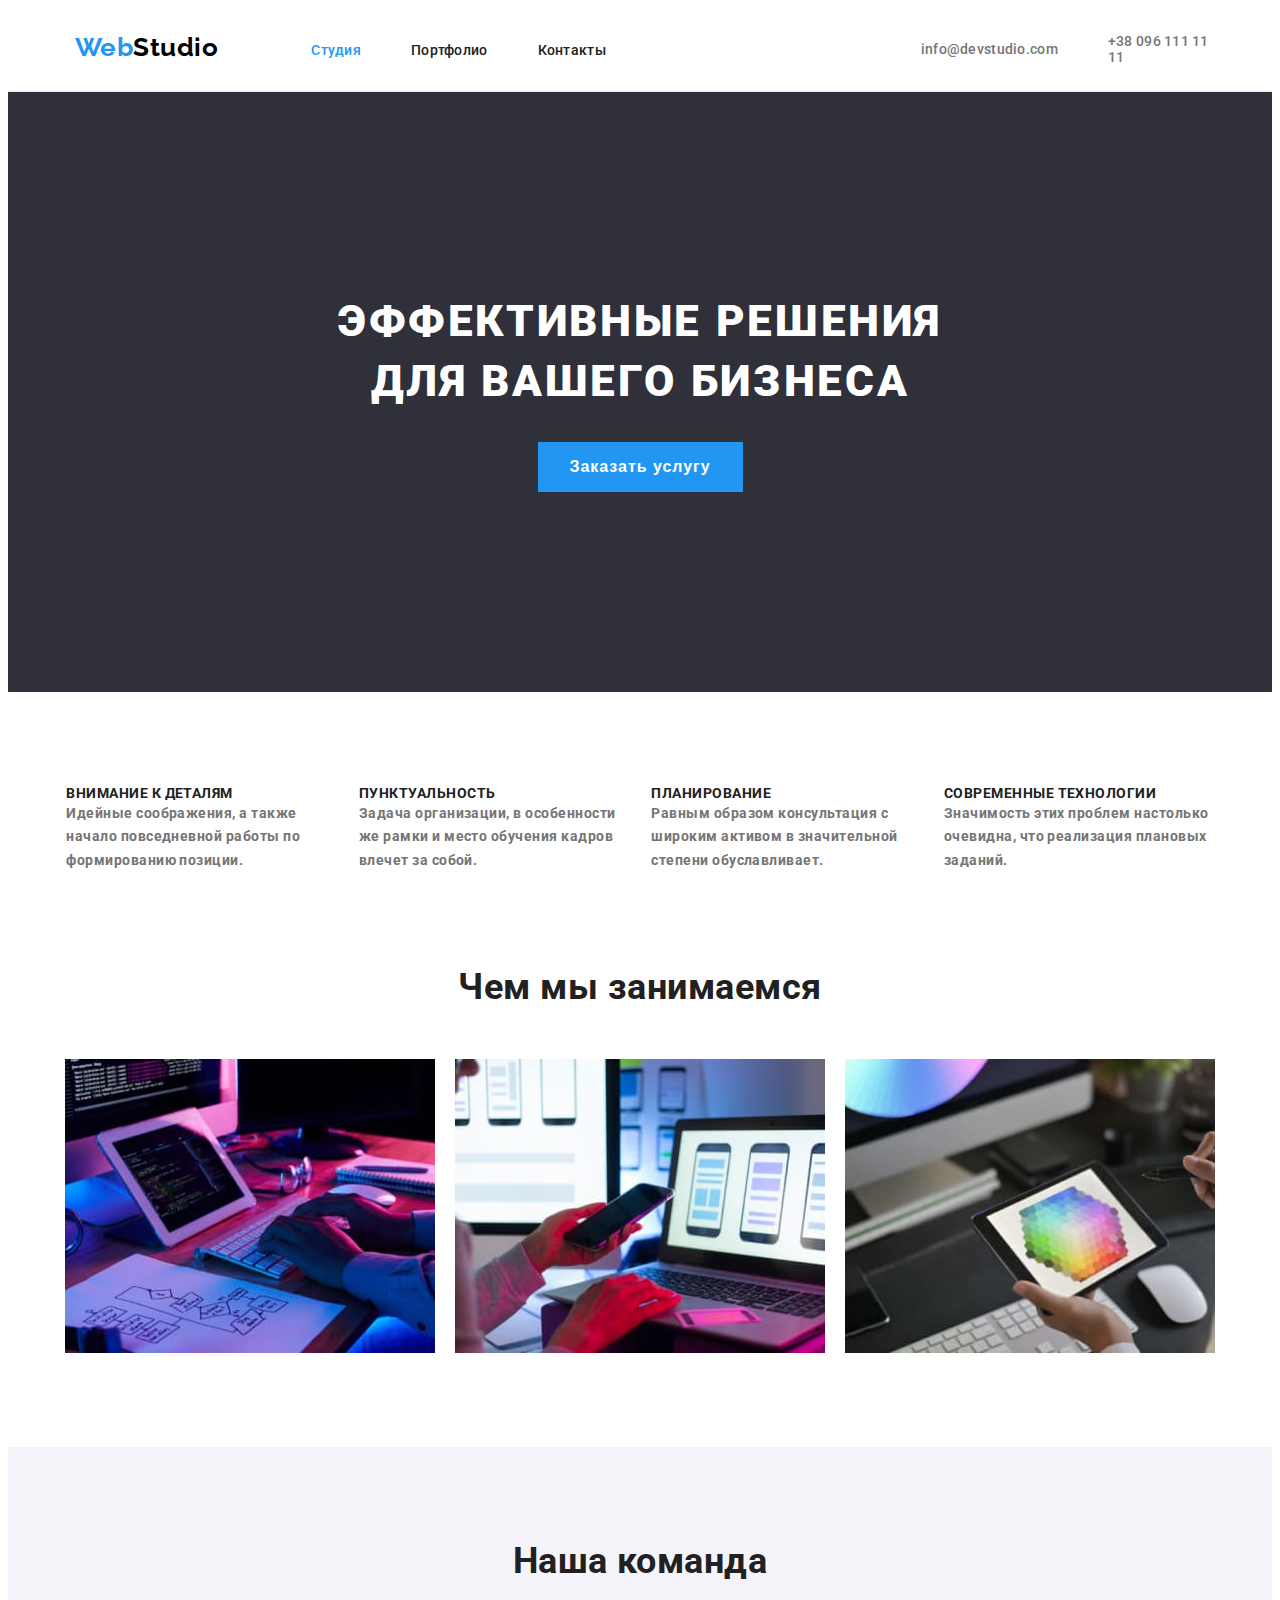
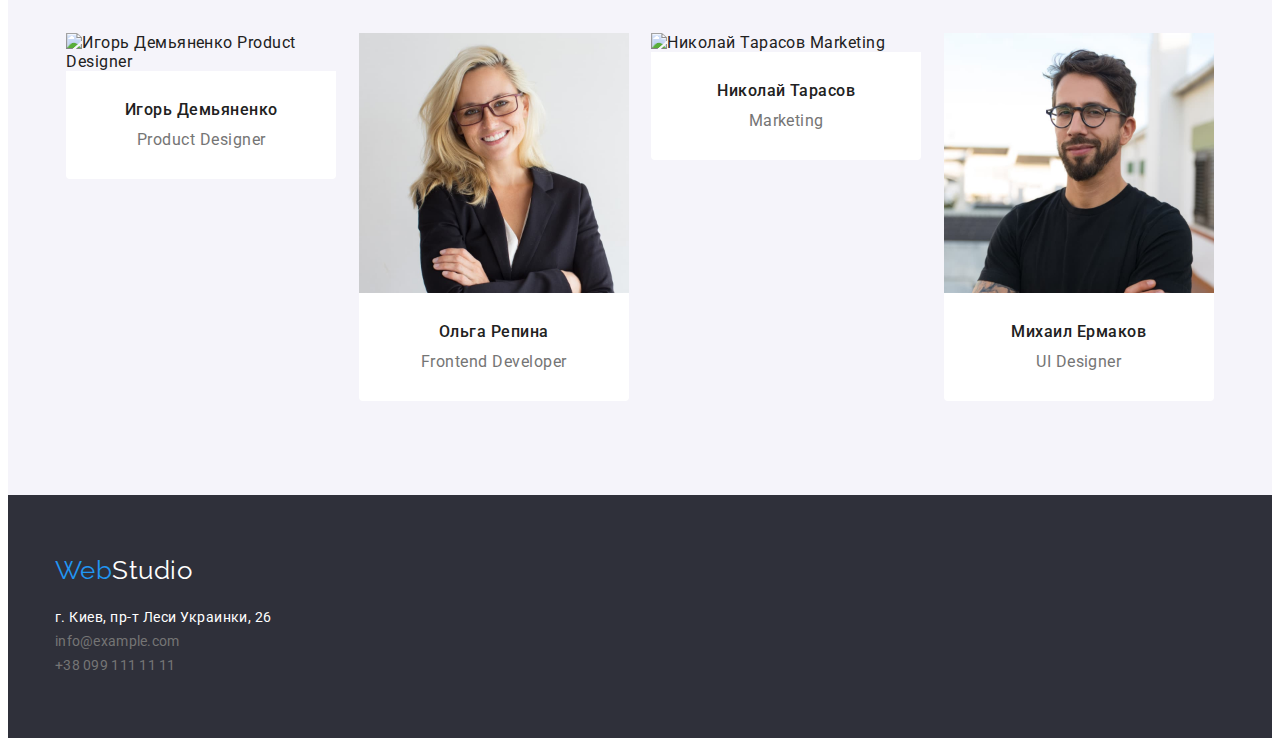
==== index.html @ cb8a816f "3" ====
<!DOCTYPE html>
<html lang="ru">
  <head>
    <meta charset="UTF-8" />
    <meta http-equiv="X-UA-Compatible" content="IE=edge" />
    <meta name="viewport" content="width=device-width, initial-scale=1.0" />
    <title>Студия</title>
    <link href="https://fonts.googleapis.com/css2?family=Raleway:wght@700&family=Roboto:wght@400;500;700;900&display=swap"
      rel="stylesheet" />
    <link rel="stylesheet" href="https://cdnjs.cloudflare.com/ajax/libs/modern-normalize/1.1.0/modern-normalize.min.css"
      integrity="sha512-wpPYUAdjBVSE4KJnH1VR1HeZfpl1ub8YT/NKx4PuQ5NmX2tKuGu6U/JRp5y+Y8XG2tV+wKQpNHVUX03MfMFn9Q=="
      crossorigin="anonymous" referrerpolicy="no-referrer" />
    <link rel="stylesheet" href="./css/style.css" />
    
  </head>
  <body>
    <!-- Header -->
    <header class="header">
      <div class="container hdr-container ">
        <nav class="hdr-nav">
          <a href="/" lang="en" class="logo hdr-logo"
            ><span class="hdr-first-logo">Web</span
            ><span class="hdr-second-logo">Studio</span></a>
          <ul class="hdr-list list">
            <li class="link-item">
              <a href="./index.html" class="hdr-link link current">Студия</a>
            </li>
            <li class="link-item">
              <a href="./portfolio.html" class="hdr-link link">Портфолио</a>
            </li>
            <li class="link-item">
              <a href="" class="hdr-link link">Контакты</a>
            </li>
          </ul>
        </nav>
        <div class="hdr-contacts-list"></div>
          <ul class="hdr-contacts list">
            <li class="hdr-contacts">
              <a href="mailto:info@devstudio.com" lang="en" class="contact-link link">info@devstudio.com</a>
            </li>
            <li class="hdr-contacts">
              <a href="tel:+380961111111" class="contact-link link">+38 096 111 11 11</a>
            </li>
          </ul>
        </div>
      </div>
    </header>
    <!-- Main -->
    <main class="main-studio">
      <section class="hero-section section">
        <div class="container">
          <h1 class="hero-title">Эффективные решения для вашего бизнеса</h1>
          <button type="button" class="hero-button">Заказать услугу</button>
        </div>
      </section>
      <!-- Достоинства компании -->
      <section class="dignity-company section">
        <div class="container">
          <h2  class="visually-hidden">Достоинства компании</h2>
          <ul class="dignity-list list">
            <li class="dignity-item">
              <a href="" class="dignity-link link">
                <h3 class="dignity-item-title">Внимание к деталям</h3>
                <p class="dignity-text">
                  Идейные соображения, а также начало повседневной работы по
                  формированию позиции.
                </p>
              </a>
            </li>
            <li class="container-item">
              <a href="" class="dignity-link link">
                <h3 class="dignity-item-title">Пунктуальность</h3>
                <p class="dignity-text">
                  Задача организации, в особенности же рамки и место обучения кадров
                  влечет за собой.
                </p>
              </a>
            </li>
            <li class="container-item">
              <a href="" class="dignity-link link">
                <h3 class="dignity-item-title">Планирование</h3>
                <p class="dignity-text">
                  Равным образом консультация с широким активом в значительной
                  степени обуславливает.
                </p>
              </a>
            </li>
            <li class="container-item">
              <a href="" class="dignity-link link">
                <h3 class="dignity-item-title">Современные технологии</h3>
                <p class="dignity-text">
                  Значимость этих проблем настолько очевидна, что реализация
                  плановых заданий.
                </p>
              </a>
            </li>
        </div>
        </ul>
      </section>
      <!-- О компании -->
      <section class="about-company section">
        <div class="container">
          <h2 class="about-company-title">Чем мы занимаемся</h2>
          <ul class="about-list">
            <li class="about-item">
              <img src="./images/code.jpg" alt="Написание кода" width="370" class="about-company-photo" />
            </li>
            <li class="about-item">
              <img src="./images/phone.jpg" alt="Адаптация под телефон" width="370" class="about-company-photo" />
            </li>
            <li class="about-item">
              <img src="./images/tablet.jpg" alt="Адаптация под планшет" width="370" class="about-company-photo" />
            </li>
          </ul>
        </div>
      </section>
      <!-- Команда компании -->
      <section class="team section">
        <div class="container">
          <h2 class="title-team">Наша команда</h2>
          <ul class="team-list">
            <li class="team-member">
              <img src="./images/igor.jpg" alt="Игорь Демьяненко Product Designer" width="270" class="photo-member" />
              <div class="team-title">
                <h3 class="title-member">Игорь Демьяненко</h3>
                <p lang="en" class="about-member">Product Designer</p>
              </div>
            </li>
            <li class="team-member">
              <img src="./images/olga.jpg" alt="Ольга Репина Frontend Developer" width="270" class="photo-member" />
              <div class="team-title">
                <h3 class="title-member">Ольга Репина</h3>
                <p lang="en" class="about-member">Frontend Developer</p>
              </div>
            </li>
            <li class="team-member">
              <img src="./images/nikolay.jpg" alt="Николай Тарасов Marketing" width="270" class="photo-member" />
              <div class="team-title">
                <h3 class="title-member">Николай Тарасов</h3>
                <p lang="en" class="about-member">Marketing</p>
              </div>
            </li>
            <li class="team-member">
              <img src="./images/mikhail.jpg" alt="Михаил Ермаков UI Designer" width="270" class="photo-member" />
              <div class="team-title">
                <h3 class="title-member">Михаил Ермаков</h3>
                <p lang="en" class="about-member">UI Designer</p>
              </div>
            </li>
          </ul>
        </div>
      </section>
    </main>
    <!-- Footer -->
    <footer class="footer">
      <div class="footer-section">
        <div class="container">
          <a href="/" lang="en" class="logo ftr-logo"><span class="ftr-first-logo">Web</span><span
              class="ftr-second-logo">Studio</span></a>
          <address class="address">
            <a href="https://goo.gl/maps/iQKYEARG3Sgrzrz96" class="ftr-address">г. Киев, пр-т Леси Украинки, 26</a>
            <ul class="ftr-contacts">
              <li class="contact-ftr">
                <a href="mailto:info@example.com" lang="en" class="contact-link link">info@example.com</a>
              </li>
              <li class="contact-ftr">
                <a href="tel:+380991111111" class="contact-link link">+38 099 111 11 11</a>
              </li>
            </ul>
          </address>
        </div>
      </div>
    </footer>
  </body>
</html>
---- css/style.css ----
:root {
  /* background */
  --bgd-very-dark-grayish-blue: #2f303a;
  --bgd-light-grayish-blue: #f5f4fa;
  --bgd-white: #ffffff;
  --bgd-blue: #2196f3;
  --border: #ececec;
  --border-portf: #eeeeee;
  --shadow: #a1a1a5;

  /* text  */
  --txt-blue: #2196f3;
  --txt-mostly-black: #212121;
  --txt-black: #000000;
  --txt-white: #ffffff;
  --txt-dark-gray: #757575;
  --txt-light-gray: #acacb0;
}

/* constant */
*,
*::before,
*::after {
  box-sizing: border-box;
}

body {
  font-family: 'Roboto', sans-serif;
  color: var(--txt-mostly-black);
  background-color: var(--bgd-white);
  letter-spacing: 0.03em;
}
p,
ul,
li,
a,
h1,
h2,
h3,
h4,
h5,
h6 {
  margin: 0 auto;
  padding: 0;
}

.list {
  list-style-type: none;
}

.link {
  text-decoration: none;
  color: var(--txt-mostly-black);
}

.container {
  width: 1200px;
  padding-left: 15px;
  padding-right: 15px;
  margin: 0 auto;
}
img {
  margin: 0 auto;
  padding: 0;
  display: block;
  max-width: 100%;
}

.section {
  padding-top: 94px;
  padding-bottom: 94px;
}
.logo {
  text-decoration: none;
}
/* header */
.header {
  border-bottom-width: 1px;
  border-bottom-style: solid;
  border-bottom-color: var(--border);
}
.hdr-container {
  display: flex;
}
.hdr-logo {
  padding: 24px 20px 25px 20px;
  margin-right: 73px;
}

.hdr-first-logo {
  font-family: 'Raleway', sans-serif;
  color: var(--txt-blue);
  font-weight: 700;
  font-size: 26px;
  line-height: 1.19;
}

.hdr-second-logo {
  font-family: 'Raleway', sans-serif;
  color: var(--txt-black);
  font-weight: 700;
  font-size: 26px;
  line-height: 1.19;
}

.hdr-nav {
  display: flex;
}

.hdr-list {
  display: flex;
  align-items: center;
}

.link-item {
  padding: 32px 0px 32px 0px;
}

.link-item:not(:first-child) {
  margin-left: 50px;
}

.hdr-link:hover,
.hdr-link:focus {
  color: var(--txt-blue);
}
.hdr-link {
  color: var(--txt-mostly-black);
  font-weight: 500;
  font-size: 14px;
  line-height: 1.14;
  letter-spacing: 0.02em;
  text-decoration: none;
}

.hdr-list .link.current {
  color: var(--txt-blue);
}

.hdr-contacts .link-item,
.hdr-contacts {
  list-style: none;
}

.hdr-contacts-list {
  margin-left: 315px;
}
.hdr-contacts {
  display: flex;
  align-items: center;
}
.hdr-contacts:not(:last-child) {
  padding-right: 50px;
}

.contact-link {
  color: var(--txt-dark-gray);
  font-weight: 500;
  font-size: 14px;
  line-height: 1.14;
  letter-spacing: 0.02em;
}

.contact-link:hover,
.contact-link:focus {
  color: var(--txt-blue);
}

/* Main Studio */
.hero-section {
  background-color: var(--bgd-very-dark-grayish-blue);
  padding: 200px 0px;
  text-align: center;
}

.hero-title {
  font-weight: 900;
  font-size: 44px;
  line-height: 1.36;
  text-align: center;
  letter-spacing: 0.06em;
  text-transform: uppercase;
  color: var(--txt-white);
  max-width: 660px;
  margin-bottom: 30px;
}

.hero-button {
  background-color: var(--txt-blue);
  color: var(--txt-white);
  font-weight: bold;
  font-size: 16px;
  line-height: 1.87;
  letter-spacing: 0.06em;
  cursor: pointer;
  border: none;
  padding: 10px 32px;
}
/* Dignity company */

.visually-hidden {
  position: absolute;
  width: 1px;
  height: 1px;
  margin: -1px;
  padding: 0;
  overflow: hidden;
  border: 0;
  clip: rect(0 0 0 0);
}
.dignity-list {
  display: flex;
}

.dignity-item-title {
  font-weight: 700;
  font-size: 14px;
  line-height: 1.14;
  text-transform: uppercase;
}

.dignity-text {
  font-weight: bold;
  font-size: 14px;
  line-height: 1.71;
  color: var(--txt-dark-gray);
  max-width: 270px;
}
/* about company */

.section.about-company {
  padding-top: 0;
}
.about-company-title {
  font-weight: 700;
  font-size: 36px;
  line-height: 1.16;
  text-align: center;
  margin-bottom: 50px;
}
.about-list {
  display: flex;
}

.about-item {
  list-style: none;
}

.team {
  background-color: var(--bgd-light-grayish-blue);
}

.title-team {
  font-weight: 700;
  font-size: 36px;
  line-height: 1.16;
  text-align: center;
  margin-bottom: 50px;
}

.team-list {
  display: flex;
}

.team-member {
  list-style: none;
}
.team-title {
  padding-top: 30px;
  padding-bottom: 30px;
  background-color: var(--bgd-white);
  border-radius: 0px 0px 4px 4px;
}

.title-member {
  font-weight: 500;
  font-size: 16px;
  line-height: 1.18;
  text-align: center;
  padding-bottom: 10px;
}

.about-member {
  font-size: 16px;
  line-height: 19px;
  text-align: center;
  color: var(--txt-dark-gray);
}
/* footer */

.footer {
  background-color: var(--bgd-very-dark-grayish-blue);
}
.footer-section {
  padding-top: 60px;
  padding-bottom: 60px;
}

.address {
  font-style: normal;
}
.footer-section .logo {
  display: inline-block;
  padding-bottom: 20px;
}

.logo .ftr-first-logo {
  font-family: 'Raleway', sans-serif;
  color: var(--txt-blue);
  font-size: 26px;
  line-height: 1.19;
}

.ftr-second-logo {
  font-family: 'Raleway', sans-serif;
  color: var(--txt-white);
  font-size: 26px;
  line-height: 31px;
}
.ftr-address {
  font-size: 14px;
  line-height: 1.71;
  color: var(--txt-white);
  text-decoration: none;
  padding-bottom: 9px;
}

.ftr-contacts {
  list-style: none;
}

.address .contact-link {
  font-weight: 400;
  font-size: 14px;
  line-height: 1.71;
}

.contact-link:focus,
.contact-link:hover {
  color: var(--txt-blue);
}
/* Main Portfolio */
.main-section {
}
.list-button {
  display: flex;
  justify-content: center;
}
.button {
  font-family: 'Roboto', sans-serif;
  font-weight: 500;
  font-size: 16px;
  line-height: 1.62;
  text-align: center;
  border: none;
  cursor: pointer;
  padding: 6px 22px;
  border-radius: 4px;
  margin: 0;
}
.list-button .button.current {
  background-color: var(--bgd-blue);
  color: var(--txt-white);
}
.button:focus,
.button:hover {
  color: var(--txt-white);
  background-color: var(--txt-blue);
}

.button-item,
.project-item {
  list-style: none;
  margin: 0px;
}
.button-item:not(:last-child) {
  margin-right: 8px;
}
.filter-btns {
  margin-bottom: 56px;
}
.port-conteiner {
  padding: 0;
}
.projects-list {
  display: flex;
  flex-wrap: wrap;
  margin-left: -30px;
  margin-top: -30px;
}

.projects-list > .project-item {
  display: flex;
  flex-basis: calc(100% / 3 - 30px);
  margin-left: 30px;
  margin-top: 30px;
}

.project-link {
  text-decoration: none;
}
.project-title {
  font-weight: bold;
  font-size: 18px;
  line-height: 2;
  letter-spacing: 0.06em;
  color: var(--txt-mostly-black);
  margin-top: 4px;
}
.project-about {
  font-size: 16px;
  line-height: 1.87;
  color: var(--txt-dark-gray);
}
.project-text {
  padding: 20px 24px;
  border: 1px solid var(--border-portf);
  border-top: none;
}
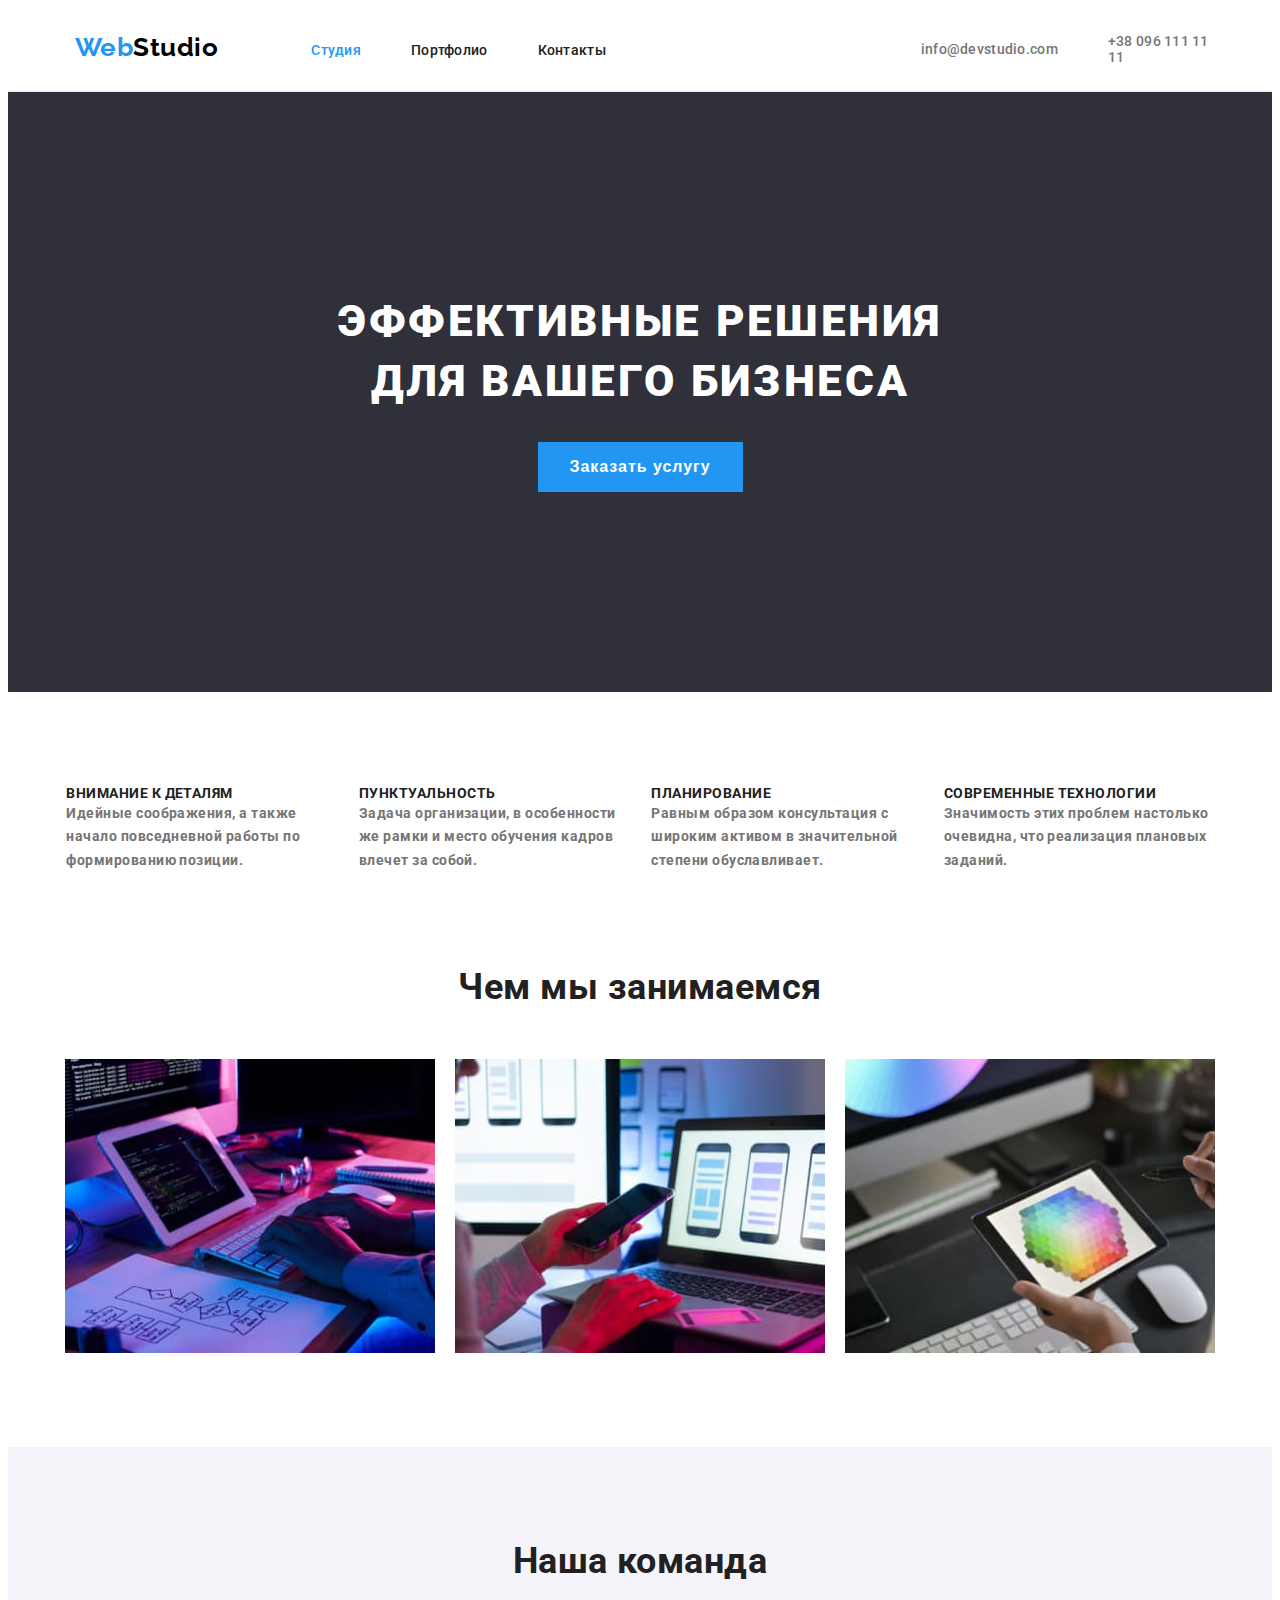
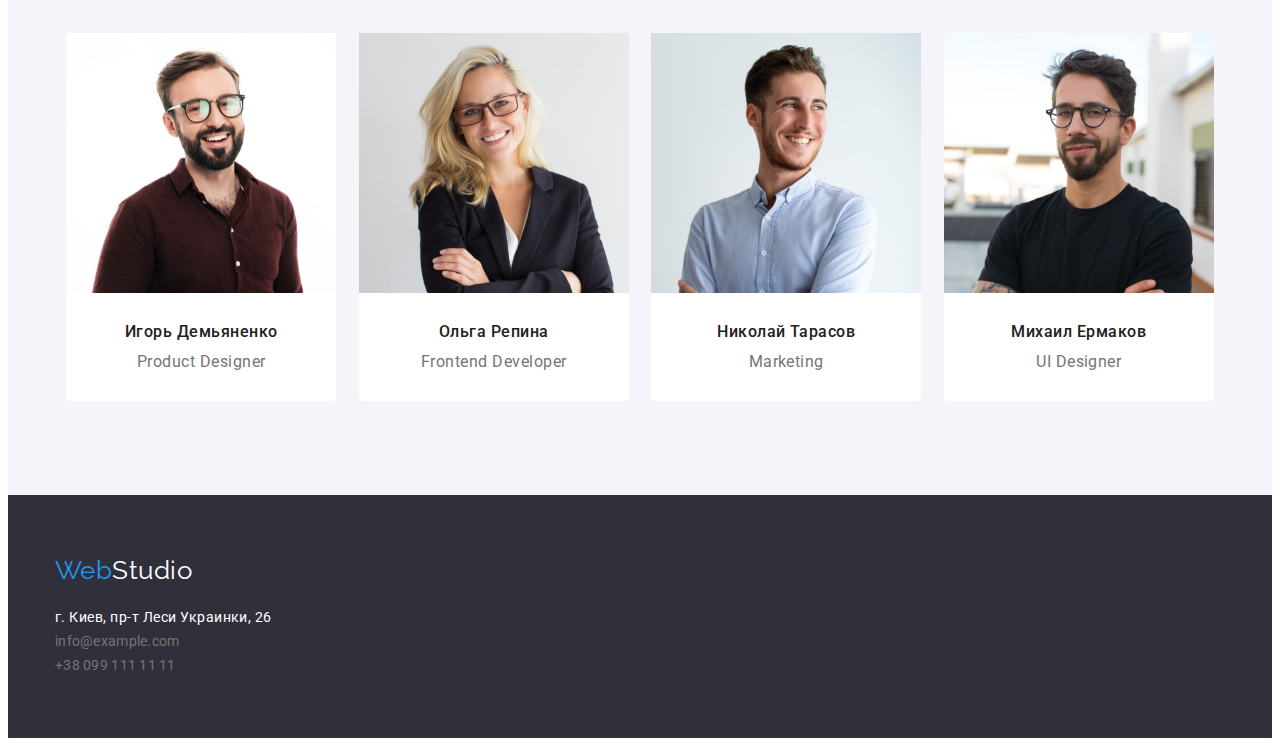
==== commit 0457b524: "5" ====
--- a/index.html
+++ b/index.html
@@ -120,32 +120,32 @@
           <h2 class="title-team">Наша команда</h2>
           <ul class="team-list">
             <li class="team-member">
-              <img src="./images/igor.jpg" alt="Игорь Демьяненко Product Designer" width="270" class="photo-member" />
-              <div class="team-title">
-                <h3 class="title-member">Игорь Демьяненко</h3>
-                <p lang="en" class="about-member">Product Designer</p>
-              </div>
+              <img src="./images/igorr.jpg" alt="Игорь Демьяненко Product Designer" width="270" class="photo-member" />
+                <div class="team-title">
+                  <h3 class="title-member">Игорь Демьяненко</h3>
+                  <p lang="en" class="about-member">Product Designer</p>
+                </div>
             </li>
             <li class="team-member">
               <img src="./images/olga.jpg" alt="Ольга Репина Frontend Developer" width="270" class="photo-member" />
-              <div class="team-title">
-                <h3 class="title-member">Ольга Репина</h3>
-                <p lang="en" class="about-member">Frontend Developer</p>
-              </div>
+                <div class="team-title">
+                  <h3 class="title-member">Ольга Репина</h3>
+                  <p lang="en" class="about-member">Frontend Developer</p>
+                </div>
             </li>
             <li class="team-member">
-              <img src="./images/nikolay.jpg" alt="Николай Тарасов Marketing" width="270" class="photo-member" />
-              <div class="team-title">
-                <h3 class="title-member">Николай Тарасов</h3>
-                <p lang="en" class="about-member">Marketing</p>
-              </div>
+              <img src="./images/nikolayy.jpg" alt="Николай Тарасов Marketing" width="270" class="photo-member" />
+                <div class="team-title">
+                  <h3 class="title-member">Николай Тарасов</h3>
+                  <p lang="en" class="about-member">Marketing</p>
+                </div>
             </li>
             <li class="team-member">
               <img src="./images/mikhail.jpg" alt="Михаил Ермаков UI Designer" width="270" class="photo-member" />
-              <div class="team-title">
-                <h3 class="title-member">Михаил Ермаков</h3>
-                <p lang="en" class="about-member">UI Designer</p>
-              </div>
+                <div class="team-title">
+                  <h3 class="title-member">Михаил Ермаков</h3>
+                  <p lang="en" class="about-member">UI Designer</p>
+                </div>
             </li>
           </ul>
         </div>
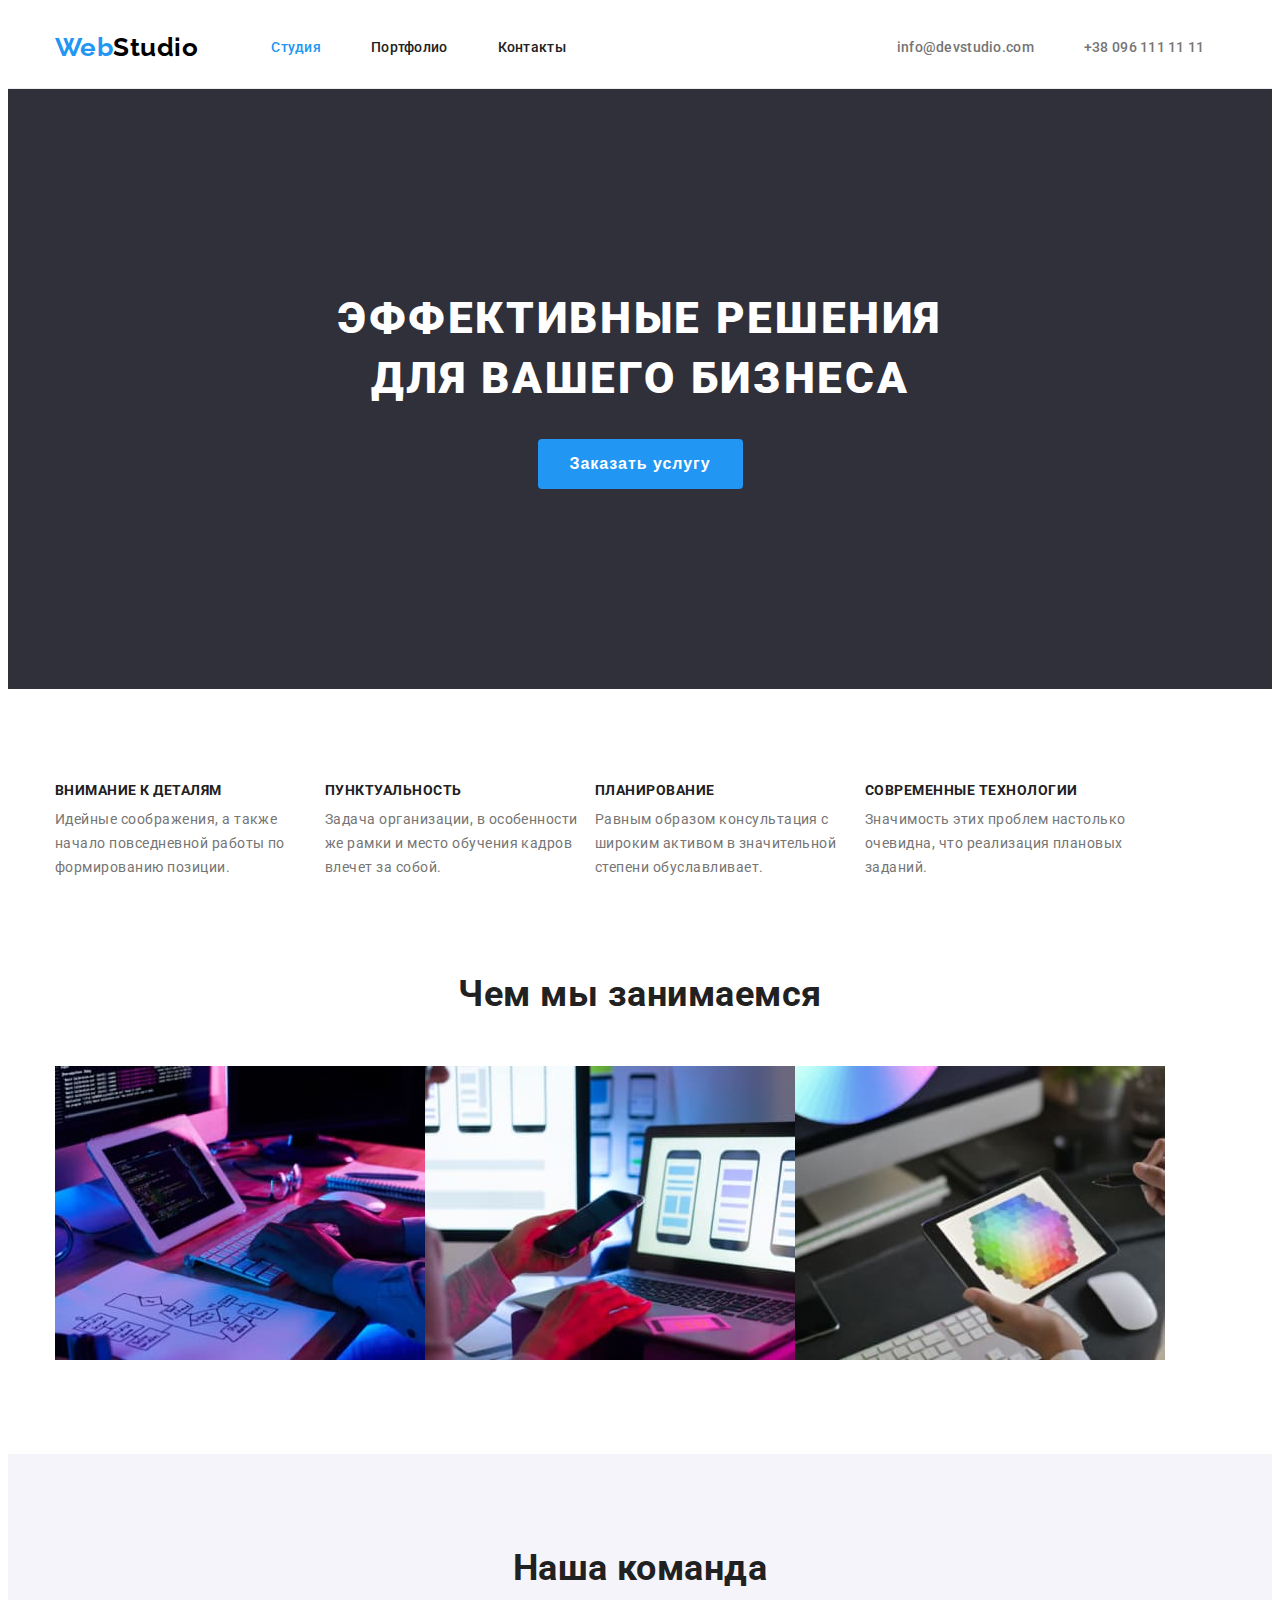
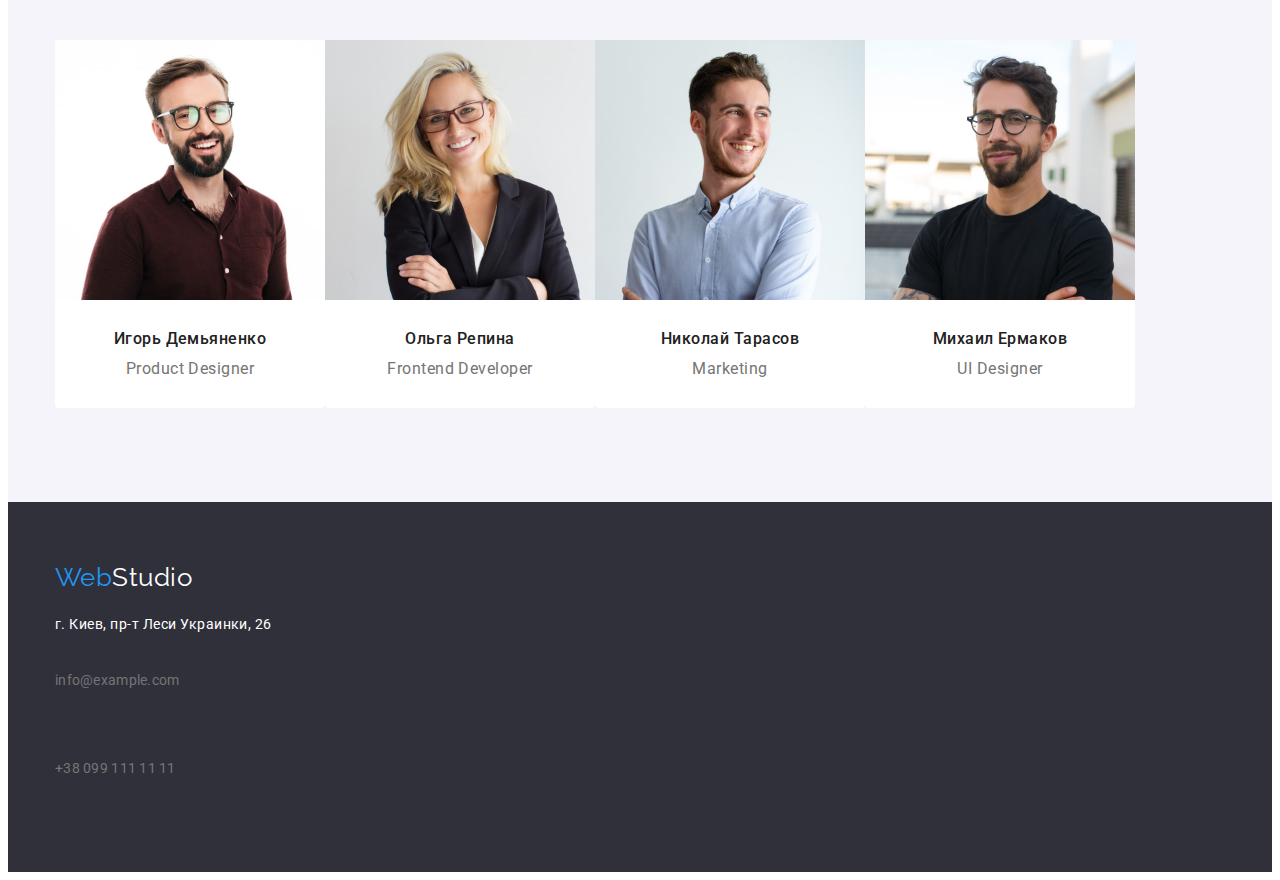
==== commit e358ff38: "1" ====
--- a/index.html
+++ b/index.html
@@ -18,9 +18,7 @@
     <header class="header">
       <div class="container hdr-container ">
         <nav class="hdr-nav">
-          <a href="/" lang="en" class="logo hdr-logo"
-            ><span class="hdr-first-logo">Web</span
-            ><span class="hdr-second-logo">Studio</span></a>
+          <a href="./index.html" lang="en" class="logo hdr-logo">Web<span class="hdr-second-logo">Studio</span></a>
           <ul class="hdr-list list">
             <li class="link-item">
               <a href="./index.html" class="hdr-link link current">Студия</a>
@@ -33,7 +31,6 @@
             </li>
           </ul>
         </nav>
-        <div class="hdr-contacts-list"></div>
           <ul class="hdr-contacts list">
             <li class="hdr-contacts">
               <a href="mailto:info@devstudio.com" lang="en" class="contact-link link">info@devstudio.com</a>
@@ -42,7 +39,6 @@
               <a href="tel:+380961111111" class="contact-link link">+38 096 111 11 11</a>
             </li>
           </ul>
-        </div>
       </div>
     </header>
     <!-- Main -->
@@ -67,7 +63,7 @@
                 </p>
               </a>
             </li>
-            <li class="container-item">
+            <li class="dignity-item">
               <a href="" class="dignity-link link">
                 <h3 class="dignity-item-title">Пунктуальность</h3>
                 <p class="dignity-text">
@@ -76,7 +72,7 @@
                 </p>
               </a>
             </li>
-            <li class="container-item">
+            <li class="dignity-item">
               <a href="" class="dignity-link link">
                 <h3 class="dignity-item-title">Планирование</h3>
                 <p class="dignity-text">
@@ -85,7 +81,7 @@
                 </p>
               </a>
             </li>
-            <li class="container-item">
+            <li class="dignity-item">
               <a href="" class="dignity-link link">
                 <h3 class="dignity-item-title">Современные технологии</h3>
                 <p class="dignity-text">
@@ -94,8 +90,8 @@
                 </p>
               </a>
             </li>
+        </ul>
         </div>
-        </ul>
       </section>
       <!-- О компании -->
       <section class="about-company section">
@@ -155,8 +151,7 @@
     <footer class="footer">
       <div class="footer-section">
         <div class="container">
-          <a href="/" lang="en" class="logo ftr-logo"><span class="ftr-first-logo">Web</span><span
-              class="ftr-second-logo">Studio</span></a>
+          <a href="/" lang="en" class="logo ftr-logo">Web<span class="ftr-second-logo">Studio</span></a>
           <address class="address">
             <a href="https://goo.gl/maps/iQKYEARG3Sgrzrz96" class="ftr-address">г. Киев, пр-т Леси Украинки, 26</a>
             <ul class="ftr-contacts">
--- a/css/style.css
+++ b/css/style.css
@@ -33,16 +33,18 @@
 p,
 ul,
 li,
-a,
 h1,
 h2,
 h3,
 h4,
 h5,
 h6 {
-  margin: 0 auto;
+  margin: 0;
   padding: 0;
 }
+/* a {
+  display: block;
+} */
 
 .list {
   list-style-type: none;
@@ -83,11 +85,11 @@
   display: flex;
 }
 .hdr-logo {
-  padding: 24px 20px 25px 20px;
+  padding: 24px 0px 25px 0px;
   margin-right: 73px;
 }
 
-.hdr-first-logo {
+.hdr-logo {
   font-family: 'Raleway', sans-serif;
   color: var(--txt-blue);
   font-weight: 700;
@@ -113,11 +115,10 @@
 }
 
 .link-item {
-  padding: 32px 0px 32px 0px;
-}
-
-.link-item:not(:first-child) {
-  margin-left: 50px;
+}
+
+.link-item:not(:last-child) {
+  margin-right: 50px;
 }
 
 .hdr-link:hover,
@@ -125,12 +126,19 @@
   color: var(--txt-blue);
 }
 .hdr-link {
+  font-family: 'Roboto', sans-serif;
   color: var(--txt-mostly-black);
   font-weight: 500;
   font-size: 14px;
   line-height: 1.14;
   letter-spacing: 0.02em;
   text-decoration: none;
+  display: block;
+  padding: 32px 0px 32px 0px;
+}
+
+.link-item:last-child {
+  margin-right: 331px;
 }
 
 .hdr-list .link.current {
@@ -142,23 +150,23 @@
   list-style: none;
 }
 
-.hdr-contacts-list {
-  margin-left: 315px;
-}
 .hdr-contacts {
   display: flex;
   align-items: center;
 }
 .hdr-contacts:not(:last-child) {
-  padding-right: 50px;
+  margin-right: 50px;
 }
 
 .contact-link {
+  font-family: 'Roboto', sans-serif;
   color: var(--txt-dark-gray);
   font-weight: 500;
   font-size: 14px;
   line-height: 1.14;
   letter-spacing: 0.02em;
+  display: block;
+  padding: 32px 0px 32px 0px;
 }
 
 .contact-link:hover,
@@ -182,6 +190,7 @@
   text-transform: uppercase;
   color: var(--txt-white);
   max-width: 660px;
+  margin: auto;
   margin-bottom: 30px;
 }
 
@@ -195,6 +204,7 @@
   cursor: pointer;
   border: none;
   padding: 10px 32px;
+  border-radius: 4px;
 }
 /* Dignity company */
 
@@ -220,11 +230,11 @@
 }
 
 .dignity-text {
-  font-weight: bold;
   font-size: 14px;
   line-height: 1.71;
   color: var(--txt-dark-gray);
   max-width: 270px;
+  margin-top: 10px;
 }
 /* about company */
 
@@ -304,7 +314,7 @@
   padding-bottom: 20px;
 }
 
-.logo .ftr-first-logo {
+.ftr-logo {
   font-family: 'Raleway', sans-serif;
   color: var(--txt-blue);
   font-size: 26px;
@@ -379,9 +389,7 @@
 .filter-btns {
   margin-bottom: 56px;
 }
-.port-conteiner {
-  padding: 0;
-}
+
 .projects-list {
   display: flex;
   flex-wrap: wrap;
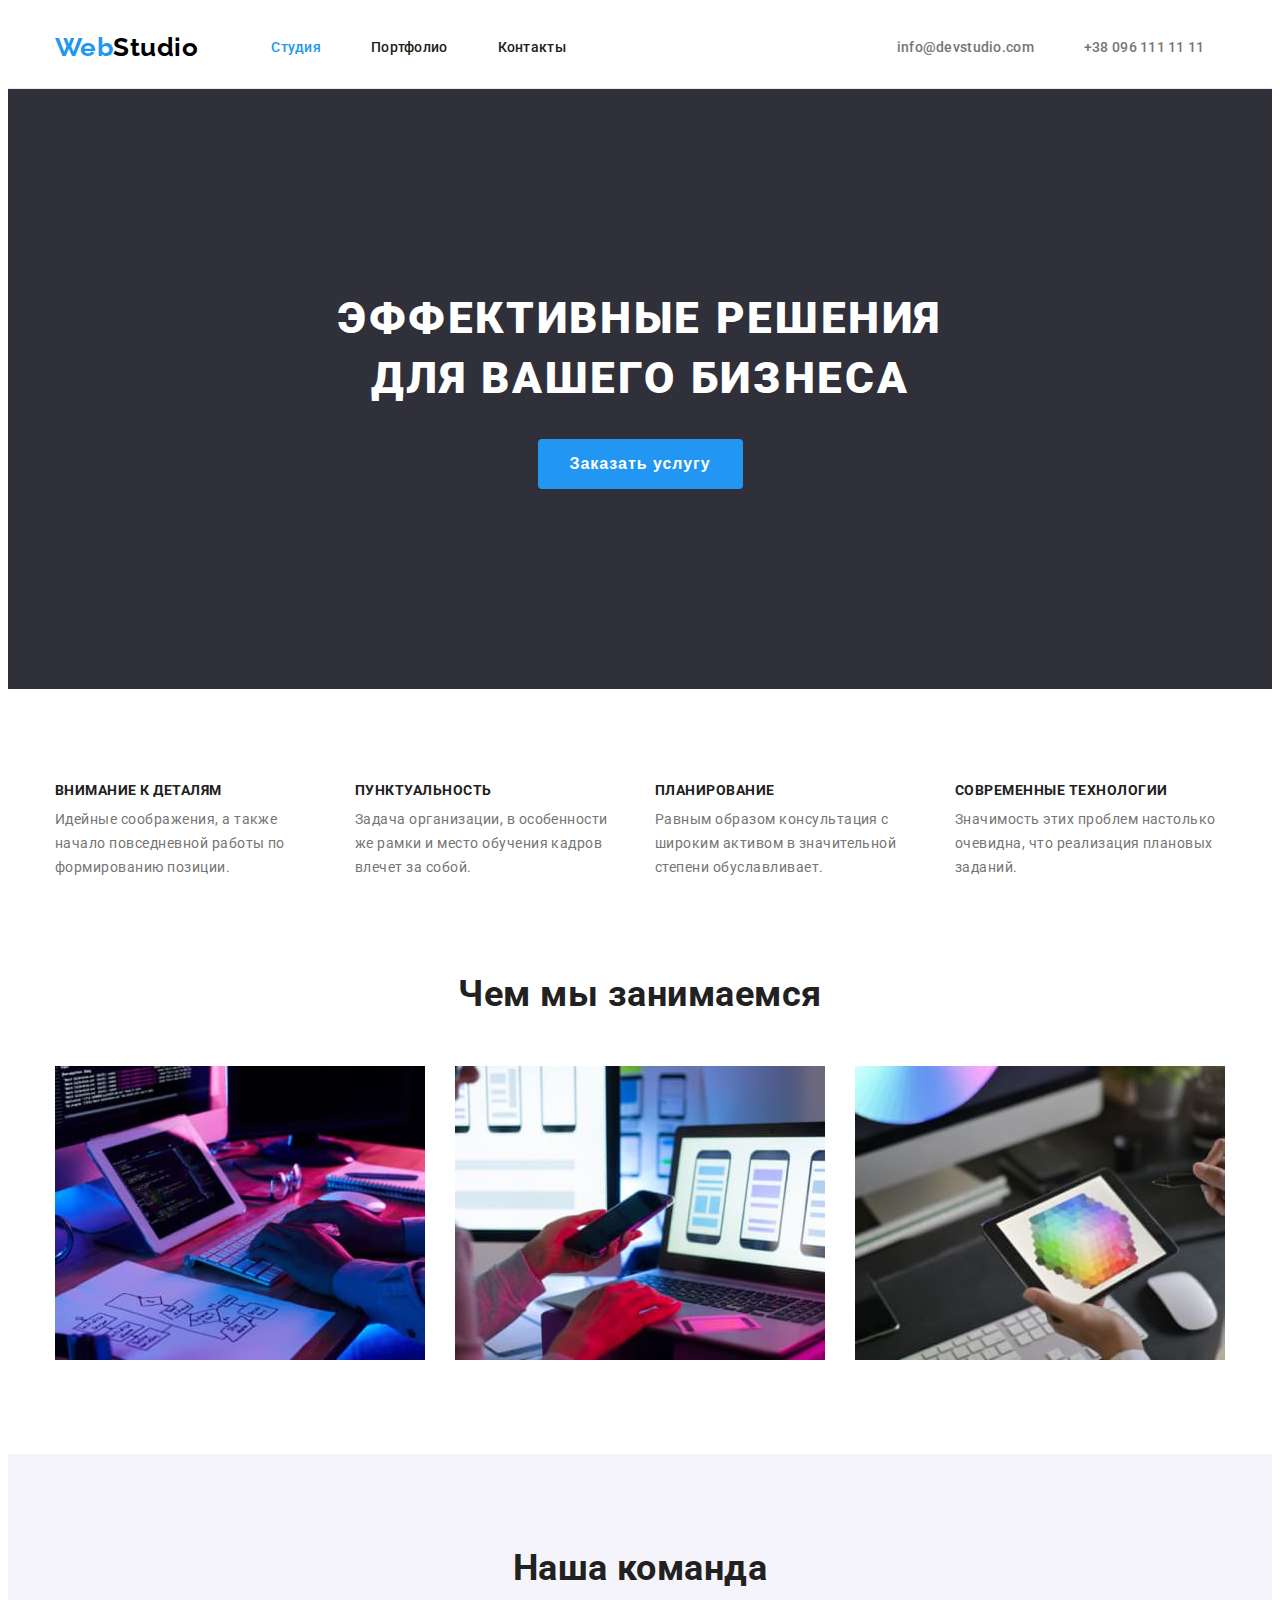
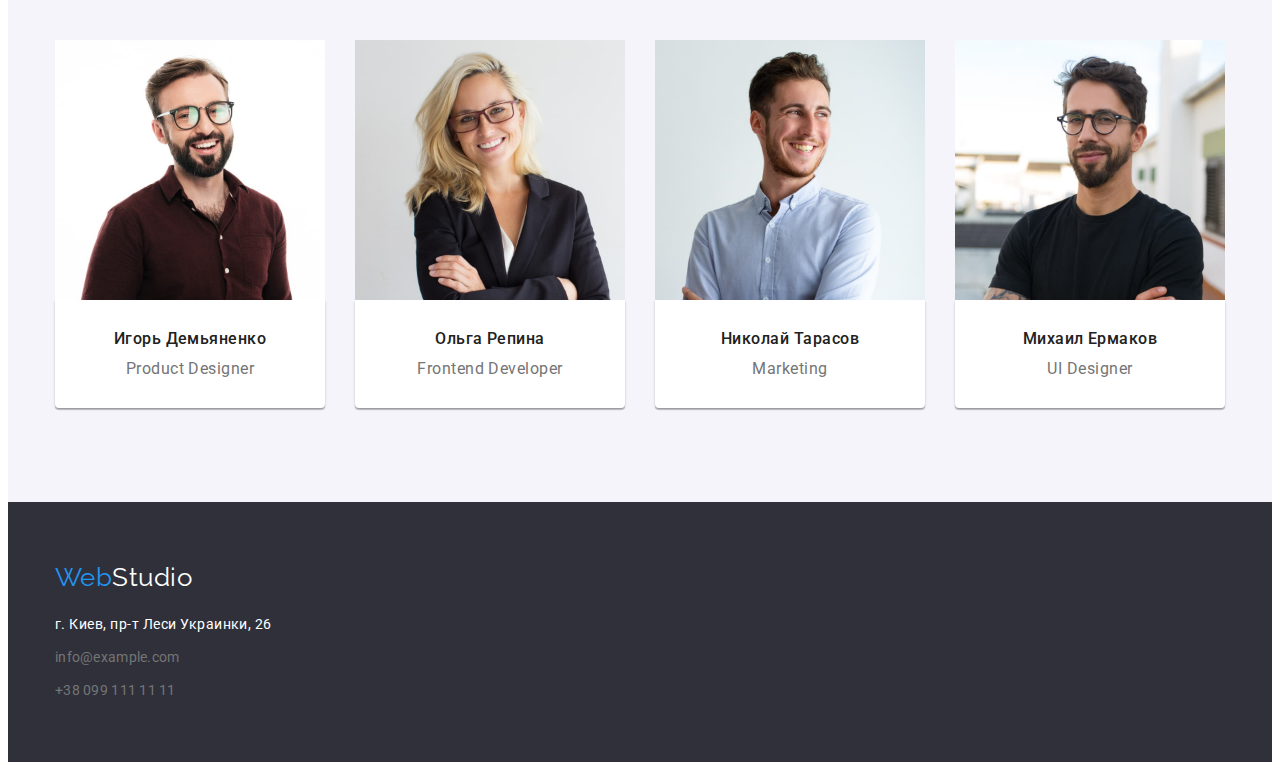
==== commit b083f997: "28092021" ====
--- a/index.html
+++ b/index.html
@@ -20,24 +20,31 @@
         <nav class="hdr-nav">
           <a href="./index.html" lang="en" class="logo hdr-logo">Web<span class="hdr-second-logo">Studio</span></a>
           <ul class="hdr-list list">
+
             <li class="link-item">
               <a href="./index.html" class="hdr-link link current">Студия</a>
             </li>
+
             <li class="link-item">
               <a href="./portfolio.html" class="hdr-link link">Портфолио</a>
             </li>
+
             <li class="link-item">
               <a href="" class="hdr-link link">Контакты</a>
             </li>
+
           </ul>
         </nav>
           <ul class="hdr-contacts list">
+            
             <li class="hdr-contacts">
               <a href="mailto:info@devstudio.com" lang="en" class="contact-link link">info@devstudio.com</a>
             </li>
+
             <li class="hdr-contacts">
               <a href="tel:+380961111111" class="contact-link link">+38 096 111 11 11</a>
             </li>
+
           </ul>
       </div>
     </header>
@@ -54,41 +61,39 @@
         <div class="container">
           <h2  class="visually-hidden">Достоинства компании</h2>
           <ul class="dignity-list list">
+            
             <li class="dignity-item">
-              <a href="" class="dignity-link link">
-                <h3 class="dignity-item-title">Внимание к деталям</h3>
-                <p class="dignity-text">
-                  Идейные соображения, а также начало повседневной работы по
-                  формированию позиции.
+              <h3 class="dignity-item-title">Внимание к деталям</h3>
+              <p class="dignity-text">
+                Идейные соображения, а также начало повседневной работы по
+                формированию позиции.
+              </p>
+            </li>
+            
+            <li class="dignity-item">
+              <h3 class="dignity-item-title">Пунктуальность</h3>
+              <p class="dignity-text">
+                Задача организации, в особенности же рамки и место обучения кадров
+                влечет за собой.
                 </p>
-              </a>
             </li>
+            
             <li class="dignity-item">
-              <a href="" class="dignity-link link">
-                <h3 class="dignity-item-title">Пунктуальность</h3>
-                <p class="dignity-text">
-                  Задача организации, в особенности же рамки и место обучения кадров
-                  влечет за собой.
-                </p>
-              </a>
-            </li>
-            <li class="dignity-item">
-              <a href="" class="dignity-link link">
+              
                 <h3 class="dignity-item-title">Планирование</h3>
                 <p class="dignity-text">
-                  Равным образом консультация с широким активом в значительной
-                  степени обуславливает.
+                Равным образом консультация с широким активом в значительной
+                степени обуславливает.
                 </p>
-              </a>
             </li>
+            
             <li class="dignity-item">
-              <a href="" class="dignity-link link">
+              
                 <h3 class="dignity-item-title">Современные технологии</h3>
                 <p class="dignity-text">
-                  Значимость этих проблем настолько очевидна, что реализация
-                  плановых заданий.
+                Значимость этих проблем настолько очевидна, что реализация
+                плановых заданий.
                 </p>
-              </a>
             </li>
         </ul>
         </div>
@@ -156,10 +161,10 @@
             <a href="https://goo.gl/maps/iQKYEARG3Sgrzrz96" class="ftr-address">г. Киев, пр-т Леси Украинки, 26</a>
             <ul class="ftr-contacts">
               <li class="contact-ftr">
-                <a href="mailto:info@example.com" lang="en" class="contact-link link">info@example.com</a>
+                <a href="mailto:info@example.com" lang="en" class="contact-link link ftr-link">info@example.com</a>
               </li>
               <li class="contact-ftr">
-                <a href="tel:+380991111111" class="contact-link link">+38 099 111 11 11</a>
+                <a href="tel:+380991111111" class="contact-link link ftr-link">+38 099 111 11 11</a>
               </li>
             </ul>
           </address>
--- a/css/style.css
+++ b/css/style.css
@@ -175,6 +175,7 @@
 }
 
 /* Main Studio */
+
 .hero-section {
   background-color: var(--bgd-very-dark-grayish-blue);
   padding: 200px 0px;
@@ -222,11 +223,16 @@
   display: flex;
 }
 
+.dignity-item:not(:last-child) {
+  margin-right: 30px;
+}
+
 .dignity-item-title {
   font-weight: 700;
   font-size: 14px;
   line-height: 1.14;
   text-transform: uppercase;
+  margin-bottom: 10px;
 }
 
 .dignity-text {
@@ -234,7 +240,9 @@
   line-height: 1.71;
   color: var(--txt-dark-gray);
   max-width: 270px;
-  margin-top: 10px;
+}
+.dignity-text:not(:last-child) {
+  margin-right: 30px;
 }
 /* about company */
 
@@ -256,6 +264,10 @@
   list-style: none;
 }
 
+.about-item:not(:last-child) {
+  margin-right: 30px;
+}
+
 .team {
   background-color: var(--bgd-light-grayish-blue);
 }
@@ -275,10 +287,17 @@
 .team-member {
   list-style: none;
 }
+
+.team-member:not(:last-child) {
+  margin-right: 30px;
+}
+
 .team-title {
   padding-top: 30px;
   padding-bottom: 30px;
   background-color: var(--bgd-white);
+  box-shadow: 0px 1px 3px rgba(0, 0, 0, 0.12), 0px 1px 1px rgba(0, 0, 0, 0.14),
+    0px 2px 1px rgba(0, 0, 0, 0.2);
   border-radius: 0px 0px 4px 4px;
 }
 
@@ -311,7 +330,7 @@
 }
 .footer-section .logo {
   display: inline-block;
-  padding-bottom: 20px;
+  margin-bottom: 20px;
 }
 
 .ftr-logo {
@@ -328,11 +347,12 @@
   line-height: 31px;
 }
 .ftr-address {
+  display: flex;
   font-size: 14px;
   line-height: 1.71;
   color: var(--txt-white);
   text-decoration: none;
-  padding-bottom: 9px;
+  margin-bottom: 9px;
 }
 
 .ftr-contacts {
@@ -348,6 +368,13 @@
 .contact-link:focus,
 .contact-link:hover {
   color: var(--txt-blue);
+}
+
+.ftr-link {
+  padding: 0;
+}
+.contact-ftr:not(:last-child) {
+  margin-bottom: 9px;
 }
 /* Main Portfolio */
 .main-section {
@@ -393,15 +420,15 @@
 .projects-list {
   display: flex;
   flex-wrap: wrap;
-  margin-left: -30px;
-  margin-top: -30px;
+  margin-right: -30px;
+  margin-bottom: -30px;
 }
 
 .projects-list > .project-item {
   display: flex;
   flex-basis: calc(100% / 3 - 30px);
-  margin-left: 30px;
-  margin-top: 30px;
+  margin-right: 30px;
+  margin-bottom: 30px;
 }
 
 .project-link {
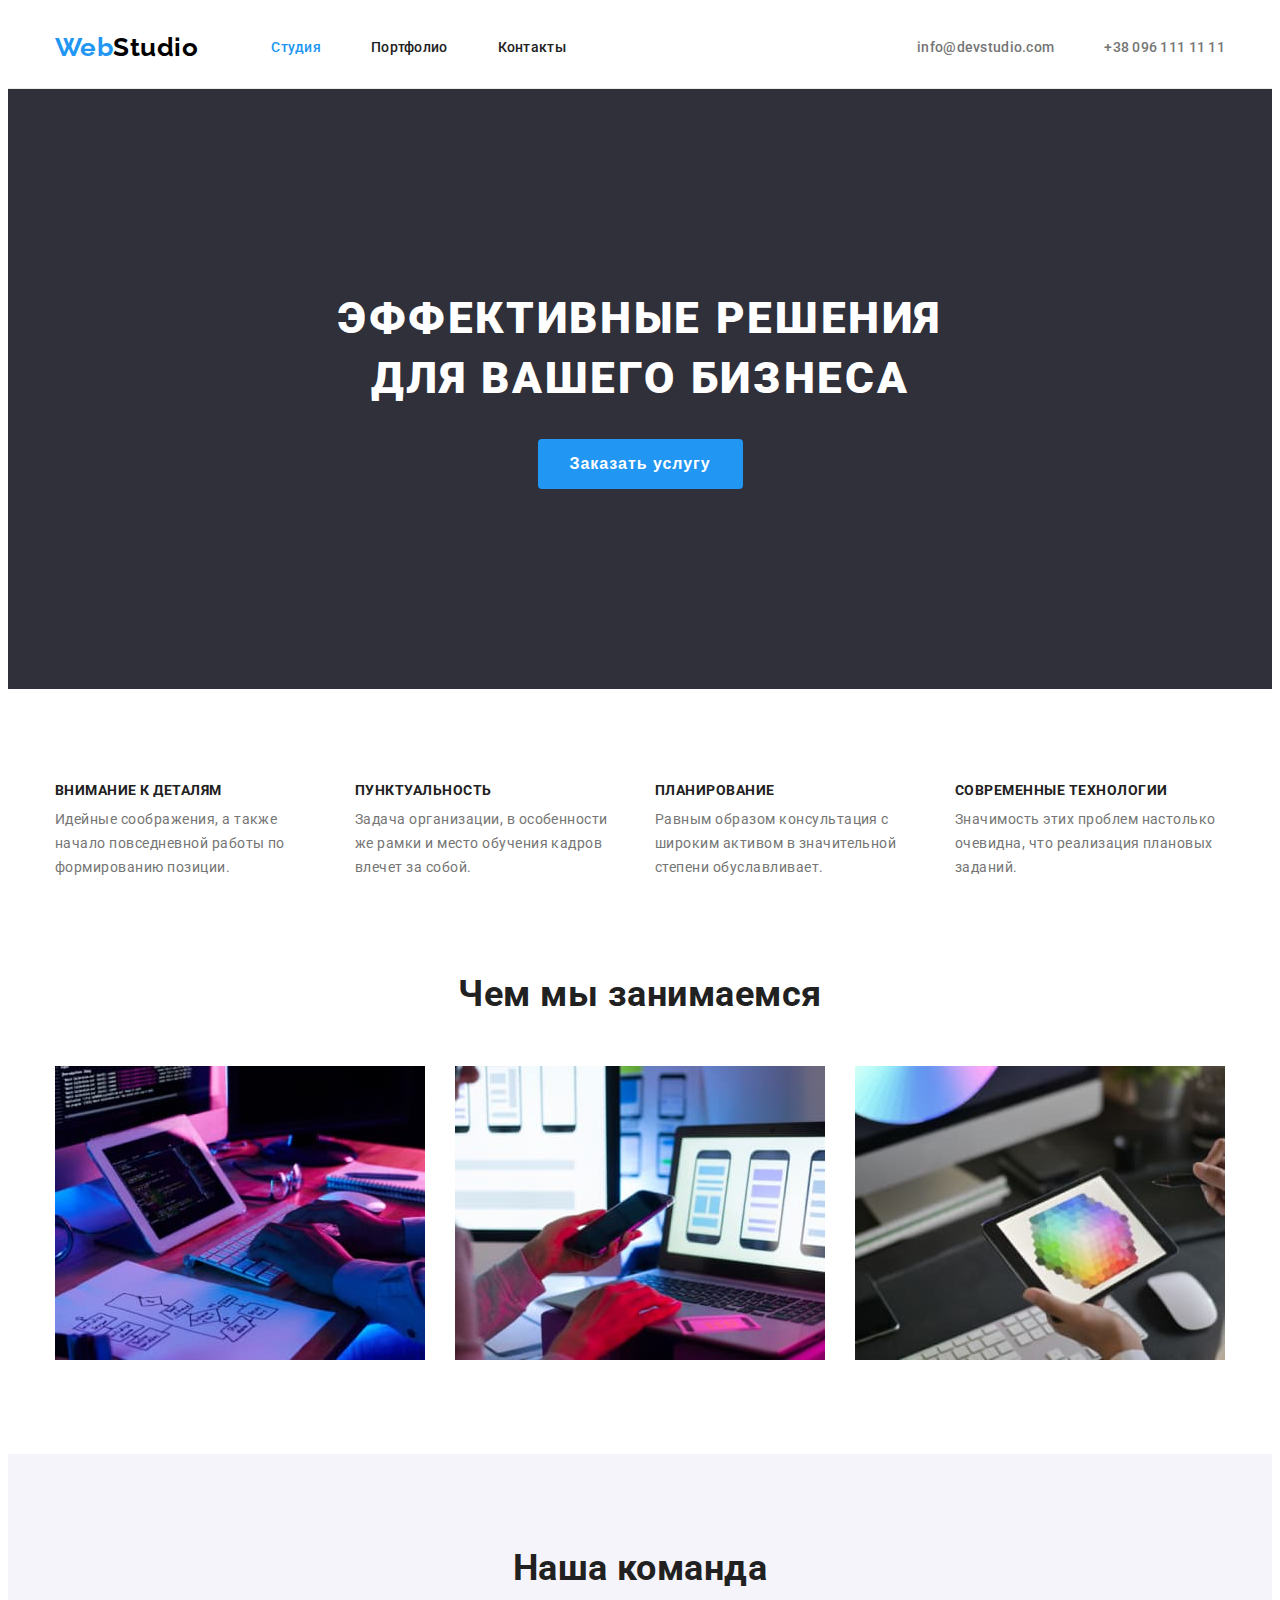
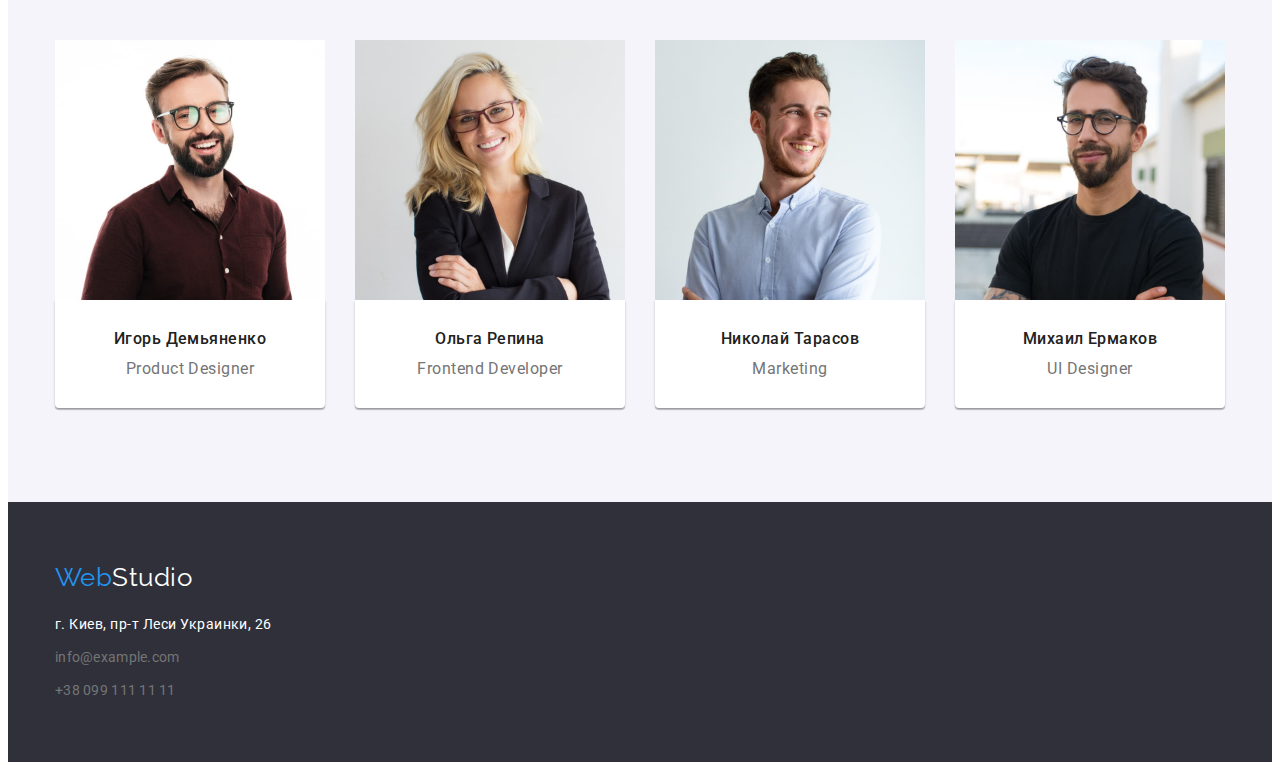
==== commit d98768ae: "1" ====
--- a/index.html
+++ b/index.html
@@ -38,7 +38,7 @@
           <ul class="hdr-contacts list">
             
             <li class="hdr-contacts">
-              <a href="mailto:info@devstudio.com" lang="en" class="contact-link link">info@devstudio.com</a>
+              <a href="mailto:info@devstudio.com" lang="en" class="contact-link link"> info@devstudio.com</a>
             </li>
 
             <li class="hdr-contacts">
--- a/css/style.css
+++ b/css/style.css
@@ -137,10 +137,6 @@
   padding: 32px 0px 32px 0px;
 }
 
-.link-item:last-child {
-  margin-right: 331px;
-}
-
 .hdr-list .link.current {
   color: var(--txt-blue);
 }
@@ -153,6 +149,7 @@
 .hdr-contacts {
   display: flex;
   align-items: center;
+  margin-left: auto;
 }
 .hdr-contacts:not(:last-child) {
   margin-right: 50px;
@@ -222,6 +219,9 @@
 .dignity-list {
   display: flex;
 }
+.dignity-list > .dignity-item {
+  flex-basis: auto;
+}
 
 .dignity-item:not(:last-child) {
   margin-right: 30px;
@@ -282,6 +282,9 @@
 
 .team-list {
   display: flex;
+}
+.team-list > .team-member {
+  flex-basis: auto;
 }
 
 .team-member {
@@ -306,7 +309,7 @@
   font-size: 16px;
   line-height: 1.18;
   text-align: center;
-  padding-bottom: 10px;
+  margin-bottom: 10px;
 }
 
 .about-member {
@@ -339,6 +342,10 @@
   font-size: 26px;
   line-height: 1.19;
 }
+.ftr-address:hover,
+.ftr-address:focus {
+  color: var(--txt-blue);
+}
 
 .ftr-second-logo {
   font-family: 'Raleway', sans-serif;
@@ -382,6 +389,7 @@
 .list-button {
   display: flex;
   justify-content: center;
+  margin-bottom: 56px;
 }
 .button {
   font-family: 'Roboto', sans-serif;
@@ -412,9 +420,6 @@
 }
 .button-item:not(:last-child) {
   margin-right: 8px;
-}
-.filter-btns {
-  margin-bottom: 56px;
 }
 
 .projects-list {
@@ -440,7 +445,7 @@
   line-height: 2;
   letter-spacing: 0.06em;
   color: var(--txt-mostly-black);
-  margin-top: 4px;
+  margin-bottom: 4px;
 }
 .project-about {
   font-size: 16px;
